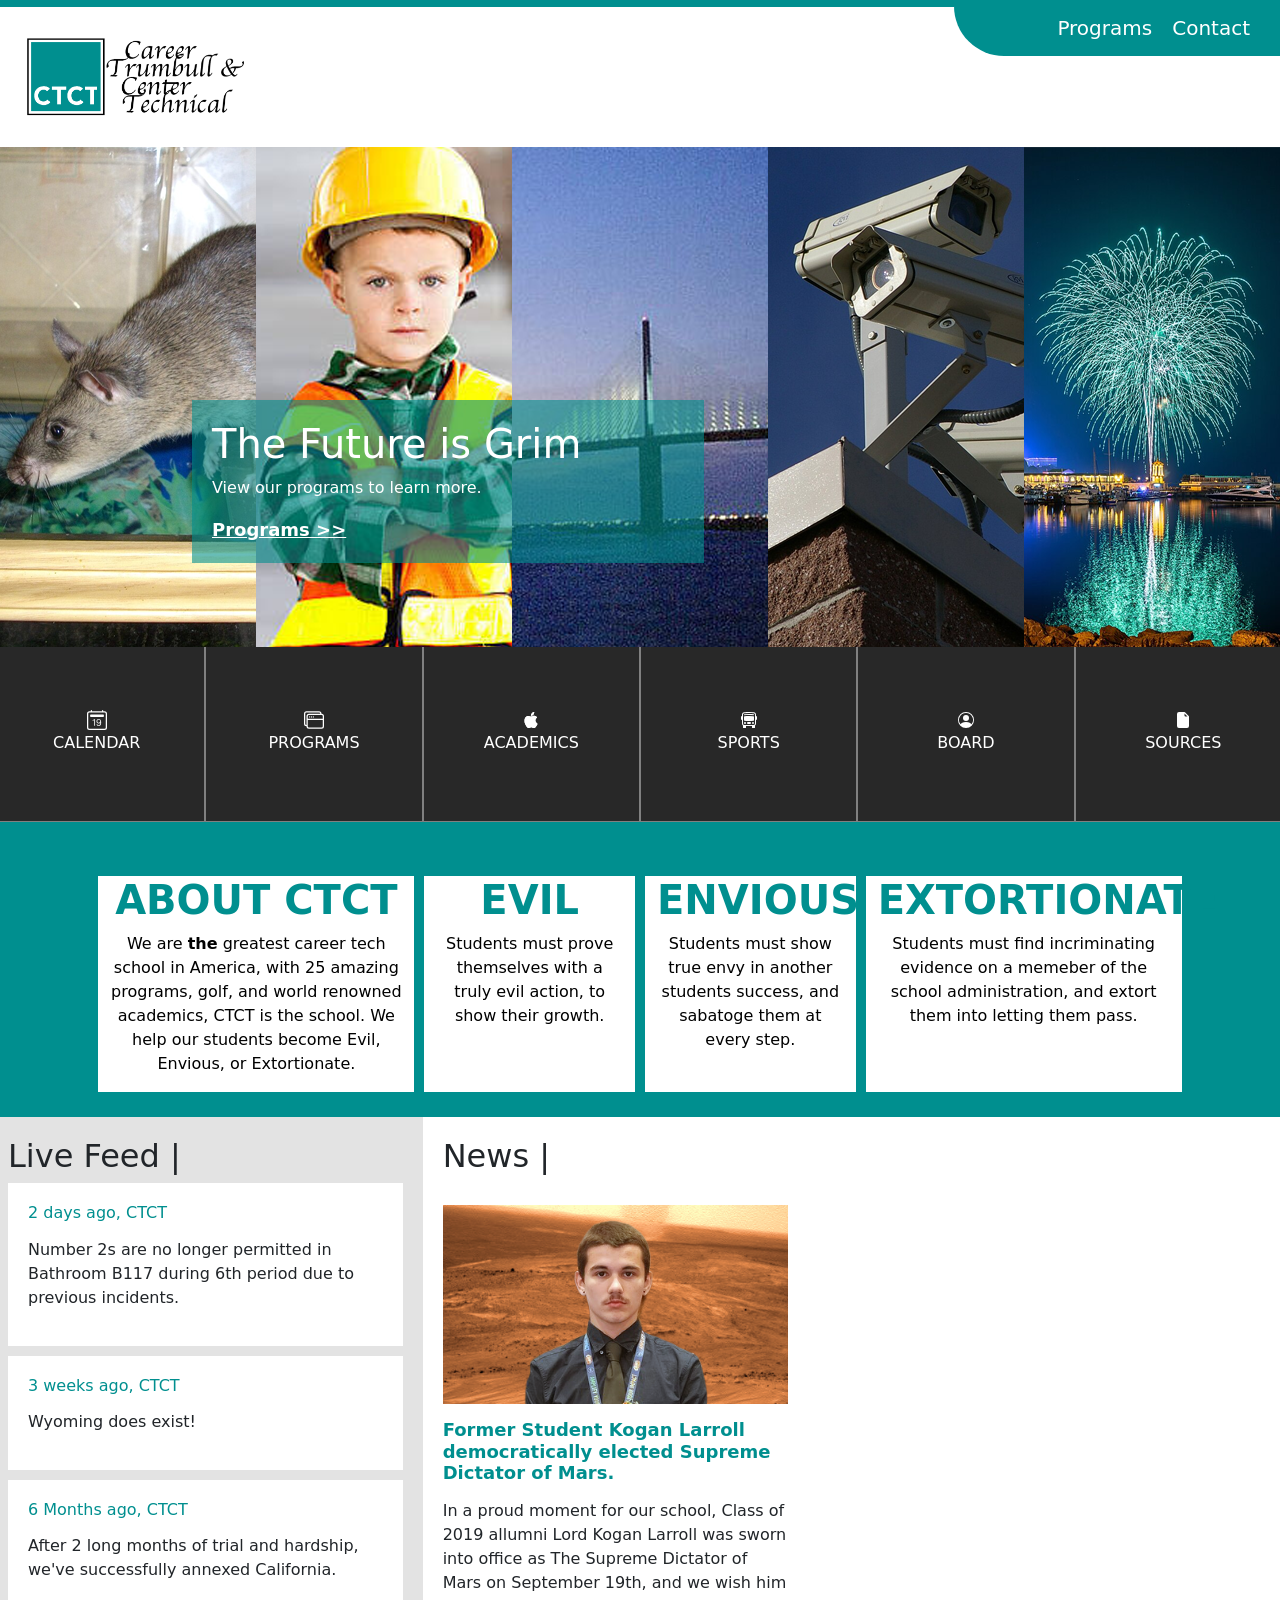
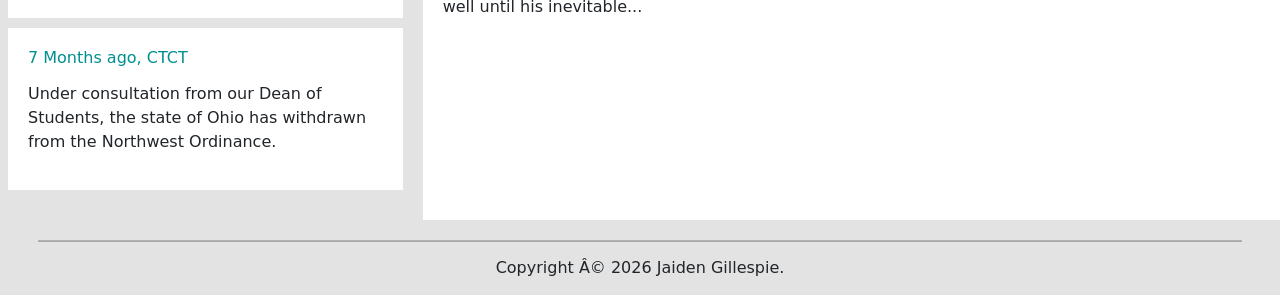
==== index.html @ fd8d5556 "added a handful of classes (without photos)" ====
<!DOCTYPE html>
<html>
    <head>
        <title>CTCT High School</title>
        <link rel="icon" type="image/x-icon" href="CTCT-LOGO_icon.png">
        <meta name="viewport" content="width=device-width, initial-scale=1, shrink-to-fit=no">
        <link href="https://cdn.jsdelivr.net/npm/bootstrap@5.0.2/dist/css/bootstrap.min.css" rel="stylesheet" integrity="sha384-EVSTQN3/azprG1Anm3QDgpJLIm9Nao0Yz1ztcQTwFspd3yD65VohhpuuCOmLASjC" crossorigin="anonymous">
        
        <link href="stylesheets/style.css" rel="stylesheet">
        <link href="stylesheets/header.css" rel="stylesheet">
        <link href="stylesheets/homepage.css" rel="stylesheet">
        <script src="https://cdn.jsdelivr.net/npm/bootstrap@5.3.8/dist/js/bootstrap.bundle.min.js" integrity="sha384-FKyoEForCGlyvwx9Hj09JcYn3nv7wiPVlz7YYwJrWVcXK/BmnVDxM+D2scQbITxI" crossorigin="anonymous"></script>

    </head>
    <body>
        <div class="container-fluid">
            <div class="row" id ="topbar">
                <div class="row">
                    <div class="nopad col-lg-9 d-none d-lg-block d-xl-block d-xxl-block">
                        <div class="ribbon" id="ribbon-small"></div>
                        <div id="padded-header">
                            <a href="index.html">
                                <img src="CTCT-LOGO_header.png" alt="Carrer Technical & Center Trumbull School Logo" id="ctct-logo">
                            </a>    
                        </div>
                    </div>
                    <div class="nopad col-lg-3">
                        <div class="ribbon flex-center" id="ribbon-large">
                            <a class="header-links" href="programs.html">Programs</a>
                            <a class="header-links" href="contact.html">Contact</a>
                        </div>
                        
                    </div>
                    <div class="nopad d-lg-none d-xl-none d-xxl-none">
                        <div id="centered-header">
                            <img src="CTCT-LOGO_header.png" alt="Carrer Technical & Center Trumbull School Logo" id="ctct-logo">
                        </div>
                    </div>
                </div>
               
            </div>

            <div class="row">
                <div class="carousel" id="homepage-carousel">
                    <div class="carousel-inner">
                        <div class="carousel-item active">
                            <img src="carousel-programs.png" alt="Photo of the Carrer Technical & Center Trumbull High School Building" class="homepage-carousel-image">
                            <div class="homepage-carousel-caption carousel-caption active">
                                <h1>The Future is Grim</h1>
                                <p>View our programs to learn more.</p>
                                <a class="homepage-carousel-links" href="programs.html">Programs >> </a>
                            </div>
                        </div>
                    </div>
                </div>
            </div>
            <div class="row" id="six-bar">
                <div class="six-bar-item col-md-2">
                    <a class="six-bar-link" href="calender.html">
                        <svg xmlns="http://www.w3.org/2000/svg" width="20" height="20" fill="currentColor" class="bi bi-calendar2-date" viewBox="0 0 16 16">
                            <path d="M6.445 12.688V7.354h-.633A13 13 0 0 0 4.5 8.16v.695c.375-.257.969-.62 1.258-.777h.012v4.61zm1.188-1.305c.047.64.594 1.406 1.703 1.406 1.258 0 2-1.066 2-2.871 0-1.934-.781-2.668-1.953-2.668-.926 0-1.797.672-1.797 1.809 0 1.16.824 1.77 1.676 1.77.746 0 1.23-.376 1.383-.79h.027c-.004 1.316-.461 2.164-1.305 2.164-.664 0-1.008-.45-1.05-.82zm2.953-2.317c0 .696-.559 1.18-1.184 1.18-.601 0-1.144-.383-1.144-1.2 0-.823.582-1.21 1.168-1.21.633 0 1.16.398 1.16 1.23"/>
                            <path d="M3.5 0a.5.5 0 0 1 .5.5V1h8V.5a.5.5 0 0 1 1 0V1h1a2 2 0 0 1 2 2v11a2 2 0 0 1-2 2H2a2 2 0 0 1-2-2V3a2 2 0 0 1 2-2h1V.5a.5.5 0 0 1 .5-.5M2 2a1 1 0 0 0-1 1v11a1 1 0 0 0 1 1h12a1 1 0 0 0 1-1V3a1 1 0 0 0-1-1z"/>
                            <path d="M2.5 4a.5.5 0 0 1 .5-.5h10a.5.5 0 0 1 .5.5v1a.5.5 0 0 1-.5.5H3a.5.5 0 0 1-.5-.5z"/>
                        </svg>
                        
                        <p>CALENDAR</p>
                    </a>
                </div>
                <div class="six-bar-item col-md-2">
                    <a class="six-bar-link" href="programs.html">
                        <svg xmlns="http://www.w3.org/2000/svg" width="20" height="20" fill="currentColor" class="bi bi-window-stack" viewBox="0 0 16 16">
                            <path d="M4.5 6a.5.5 0 1 0 0-1 .5.5 0 0 0 0 1M6 6a.5.5 0 1 0 0-1 .5.5 0 0 0 0 1m2-.5a.5.5 0 1 1-1 0 .5.5 0 0 1 1 0"/>
                            <path d="M12 1a2 2 0 0 1 2 2 2 2 0 0 1 2 2v8a2 2 0 0 1-2 2H4a2 2 0 0 1-2-2 2 2 0 0 1-2-2V3a2 2 0 0 1 2-2zM2 12V5a2 2 0 0 1 2-2h9a1 1 0 0 0-1-1H2a1 1 0 0 0-1 1v8a1 1 0 0 0 1 1m1-4v5a1 1 0 0 0 1 1h10a1 1 0 0 0 1-1V8zm12-1V5a1 1 0 0 0-1-1H4a1 1 0 0 0-1 1v2z"/>
                        </svg>

                        <p>PROGRAMS</p>
                    </a>
                </div>
                <div class="six-bar-item col-md-2">
                    <a class="six-bar-link" href="academics.html">
                        <svg xmlns="http://www.w3.org/2000/svg" width="16" height="16" fill="currentColor" class="bi bi-apple" viewBox="0 0 16 16">
                            <path d="M11.182.008C11.148-.03 9.923.023 8.857 1.18c-1.066 1.156-.902 2.482-.878 2.516s1.52.087 2.475-1.258.762-2.391.728-2.43m3.314 11.733c-.048-.096-2.325-1.234-2.113-3.422s1.675-2.789 1.698-2.854-.597-.79-1.254-1.157a3.7 3.7 0 0 0-1.563-.434c-.108-.003-.483-.095-1.254.116-.508.139-1.653.589-1.968.607-.316.018-1.256-.522-2.267-.665-.647-.125-1.333.131-1.824.328-.49.196-1.422.754-2.074 2.237-.652 1.482-.311 3.83-.067 4.56s.625 1.924 1.273 2.796c.576.984 1.34 1.667 1.659 1.899s1.219.386 1.843.067c.502-.308 1.408-.485 1.766-.472.357.013 1.061.154 1.782.539.571.197 1.111.115 1.652-.105.541-.221 1.324-1.059 2.238-2.758q.52-1.185.473-1.282"/>
                            <path d="M11.182.008C11.148-.03 9.923.023 8.857 1.18c-1.066 1.156-.902 2.482-.878 2.516s1.52.087 2.475-1.258.762-2.391.728-2.43m3.314 11.733c-.048-.096-2.325-1.234-2.113-3.422s1.675-2.789 1.698-2.854-.597-.79-1.254-1.157a3.7 3.7 0 0 0-1.563-.434c-.108-.003-.483-.095-1.254.116-.508.139-1.653.589-1.968.607-.316.018-1.256-.522-2.267-.665-.647-.125-1.333.131-1.824.328-.49.196-1.422.754-2.074 2.237-.652 1.482-.311 3.83-.067 4.56s.625 1.924 1.273 2.796c.576.984 1.34 1.667 1.659 1.899s1.219.386 1.843.067c.502-.308 1.408-.485 1.766-.472.357.013 1.061.154 1.782.539.571.197 1.111.115 1.652-.105.541-.221 1.324-1.059 2.238-2.758q.52-1.185.473-1.282"/>
                        </svg>

                        <p>ACADEMICS</p>
                    </a>
                </div>
                <div class="six-bar-item col-md-2">
                    <a class="six-bar-link" href="golf.html">
                       <svg xmlns="http://www.w3.org/2000/svg" width="16" height="16" fill="currentColor" class="bi bi-bus-front" viewBox="0 0 16 16">
                            <path d="M5 11a1 1 0 1 1-2 0 1 1 0 0 1 2 0m8 0a1 1 0 1 1-2 0 1 1 0 0 1 2 0m-6-1a1 1 0 1 0 0 2h2a1 1 0 1 0 0-2zm1-6c-1.876 0-3.426.109-4.552.226A.5.5 0 0 0 3 4.723v3.554a.5.5 0 0 0 .448.497C4.574 8.891 6.124 9 8 9s3.426-.109 4.552-.226A.5.5 0 0 0 13 8.277V4.723a.5.5 0 0 0-.448-.497A44 44 0 0 0 8 4m0-1c-1.837 0-3.353.107-4.448.22a.5.5 0 1 1-.104-.994A44 44 0 0 1 8 2c1.876 0 3.426.109 4.552.226a.5.5 0 1 1-.104.994A43 43 0 0 0 8 3"/>
                            <path d="M15 8a1 1 0 0 0 1-1V5a1 1 0 0 0-1-1V2.64c0-1.188-.845-2.232-2.064-2.372A44 44 0 0 0 8 0C5.9 0 4.208.136 3.064.268 1.845.408 1 1.452 1 2.64V4a1 1 0 0 0-1 1v2a1 1 0 0 0 1 1v3.5c0 .818.393 1.544 1 2v2a.5.5 0 0 0 .5.5h2a.5.5 0 0 0 .5-.5V14h6v1.5a.5.5 0 0 0 .5.5h2a.5.5 0 0 0 .5-.5v-2c.607-.456 1-1.182 1-2zM8 1c2.056 0 3.71.134 4.822.261.676.078 1.178.66 1.178 1.379v8.86a1.5 1.5 0 0 1-1.5 1.5h-9A1.5 1.5 0 0 1 2 11.5V2.64c0-.72.502-1.301 1.178-1.379A43 43 0 0 1 8 1"/>
                        </svg>

                        <p>SPORTS</p>
                    </a>
                </div>
                <div class="six-bar-item col-md-2">
                    <a class="six-bar-link" href="golf.html#board">
                       <svg xmlns="http://www.w3.org/2000/svg" width="16" height="16" fill="currentColor" class="bi bi-person-circle" viewBox="0 0 16 16">
                            <path d="M11 6a3 3 0 1 1-6 0 3 3 0 0 1 6 0"/>
                            <path fill-rule="evenodd" d="M0 8a8 8 0 1 1 16 0A8 8 0 0 1 0 8m8-7a7 7 0 0 0-5.468 11.37C3.242 11.226 4.805 10 8 10s4.757 1.225 5.468 2.37A7 7 0 0 0 8 1"/>
                        </svg>

                        <p>BOARD</p>
                    </a>
                </div>
                <div class="six-bar-item col-md-2">
                    <a class="six-bar-link" href="sources.html">
                       <svg xmlns="http://www.w3.org/2000/svg" width="16" height="16" fill="currentColor" class="bi bi-file-earmark-fill" viewBox="0 0 16 16">
                            <path d="M4 0h5.293A1 1 0 0 1 10 .293L13.707 4a1 1 0 0 1 .293.707V14a2 2 0 0 1-2 2H4a2 2 0 0 1-2-2V2a2 2 0 0 1 2-2m5.5 1.5v2a1 1 0 0 0 1 1h2z"/>
                        </svg>

                        <p>SOURCES</p>
                    </a>
                </div>
            </div>
            <div class="row" id="three-es"> 
                <div class="three-es-item col-lg-3">
                    <h1 class="three-es-header">ABOUT CTCT</h1>
                    <p>
                        We are <b>the</b> greatest career tech school in America, with 25 amazing programs, golf, and world renowned academics, CTCT is the school.
                        We help our students become Evil, Envious, or Extortionate.
                    </p>
                </div>
                <div class="three-es-item col-lg-2">
                    <h1 class="three-es-header">EVIL</h1>
                    <p>
                        Students must prove themselves with a truly evil action, to show their growth.
                    </p>
                </div>
                <div class="three-es-item col-lg-2">
                    <h1 class="three-es-header">ENVIOUS</h1>
                    <p>
                        Students must show true envy in another students success, and sabatoge them at every step.
                    </p>
                </div>
                <div class="three-es-item col-lg-3">
                    <h1 class="three-es-header">EXTORTIONATE</h1>
                    <p>
                        Students must find incriminating evidence on a memeber of the school administration, and extort them into letting them pass.
                    </p>
                </div>
            </div>
            <div class="row">
                <div class="col-lg-4" id="feed">
                    <h2>Live Feed |</h2>
                    <div class="feed-item">
                        <h6>2 days ago, CTCT</h6>
                        <p>Number 2s are no longer permitted in Bathroom B117 during 6th period due to previous incidents.</p>
                    </div>
                    <div class="feed-item">
                        <h6>3 weeks ago, CTCT</h6>
                        <p>Wyoming does exist!</p>
                    </div>
                    <div class="feed-item">
                        <h6>6 Months ago, CTCT</h6>
                        <p>After 2 long months of trial and hardship, we've successfully annexed California.</p>
                    </div>
                    <div class="feed-item">
                        <h6>7 Months ago, CTCT</h6>
                        <p>Under consultation from our Dean of Students, the state of Ohio has withdrawn from the Northwest Ordinance.</p>
                    </div>
                </div>
                <div class="col-lg-8" id="news">
                    <h2>News |</h2>
                    <div class="news-item col-lg-5">
                        <img src="koganlarrol.png" alt="Photo of Lord Kogan Larroll frame-mogging after being sworn into office." width="100%">
                        <h5>Former Student Kogan Larroll democratically elected Supreme Dictator of Mars.</h5>
                        <p>
                            In a proud moment for our school, Class of 2019 allumni Lord Kogan Larroll was sworn into office as The Supreme Dictator of Mars on September 19th, 
                            and we wish him well until his inevitable...
                        </p>
                    </div>
                </div>
            </div>
            <div class="row" id="footer">
                <hr>
                <h6>Copyright © 2026 Jaiden Gillespie.</h6>
            </div>
        </div>
    </body>
</html>
---- stylesheets/style.css ----
body{
    background-color: black;
}

.nopad{
    padding: 0px;
}

.container-fluid{
    padding: 0px;
}
.row{
    padding: 0;
}

#footer{
    background-color: #e3e3e3;
    padding: 50px;
    padding-top: 20px;
    padding-bottom: 10px;
    text-align: center;
}
#footer hr{
    background-color: black;
    height: 2px;
}
---- stylesheets/header.css ----
#topbar{
    background-color: white;
}

.ribbon{
    background-color: #008f8f;
}
#ribbon-small{
    height: 7px;
}
#ribbon-large{

    height: 56px;
    padding-right: 20px;
    border-bottom-left-radius: 50px;

}

#ctct-logo{
    width: 220px;
    height: 80px;
}
#padded-header{
    padding: 30px;
    padding-left: 50px;
}

#centered-header{
    display: flex;
    justify-content: center;
    padding: 30px;
}
#centered-header img{
    width: 30%;
    height: 30%;
}


.header-links{
    color: white;
    font-size: 20px;
    text-decoration: none;
    padding: 10px;
}
.header-links:hover{
    color:white;
}

.flex-center{
    display:flex;
    align-items: center;
    justify-content: flex-end;
}

#menu-button{
    color: #008f8f;
    font-size: 20px;
    margin:30px;
    margin-right: 50px;
    margin-left: 5px;
}
---- stylesheets/homepage.css ----
#homepage-carousel{
    height: 500px;
    overflow: hidden;
}

.homepage-carousel-image{
    height: 500px;
    width: 100%;
    object-fit: cover;
    object-position: center;
}

.homepage-carousel-caption{
    text-align: left;
    padding: 20px;
    margin-right: 30%;
    margin-bottom: 5%;
    background-color: #008f8f96;
}

.homepage-carousel-links{
    color: white;
    font-weight: bold;
    font-size: 18px;
}

#six-bar{
    background-color: rgb(40, 40, 40);
}
.six-bar-item{
    display: flex;
    align-content: center;
    text-align: center;
    justify-content: center;

    padding: 50px;
    padding-top: 60px;

    color: white;
    outline: 1px grey solid;
}
.six-bar-link{
    color: white;
    font-size: 16px;
    text-decoration: none;
}

#three-es{
    padding:20px;
    padding-top: 50px;
    justify-content: center;
    background-color: #008f8f;
}

.three-es-item{
    background-color: white;
    color: black;
    text-align: center;
    margin:5px;

}
.three-es-header{
    color: #008f8f;
    font-weight: bold;
}

#feed{
    background-color: #e3e3e3;
    padding: 20px;
}
#news{
    background-color: white;
    padding: 20px;

}

#news h2{
    margin-bottom: 30px;
}

.feed-item{
    background-color: white;
    padding: 20px;
    margin-bottom: 10px;
}

.feed-item h6{
    color:#008f8f;
    margin-bottom: 15px;
}
.news-item h5{
    margin-top: 15px;
    margin-bottom: 15px;
    color: #008f8f;
    font-size: 18px;
    font-weight: bold;
}

.col-xs-0{
    overflow: hidden;
}
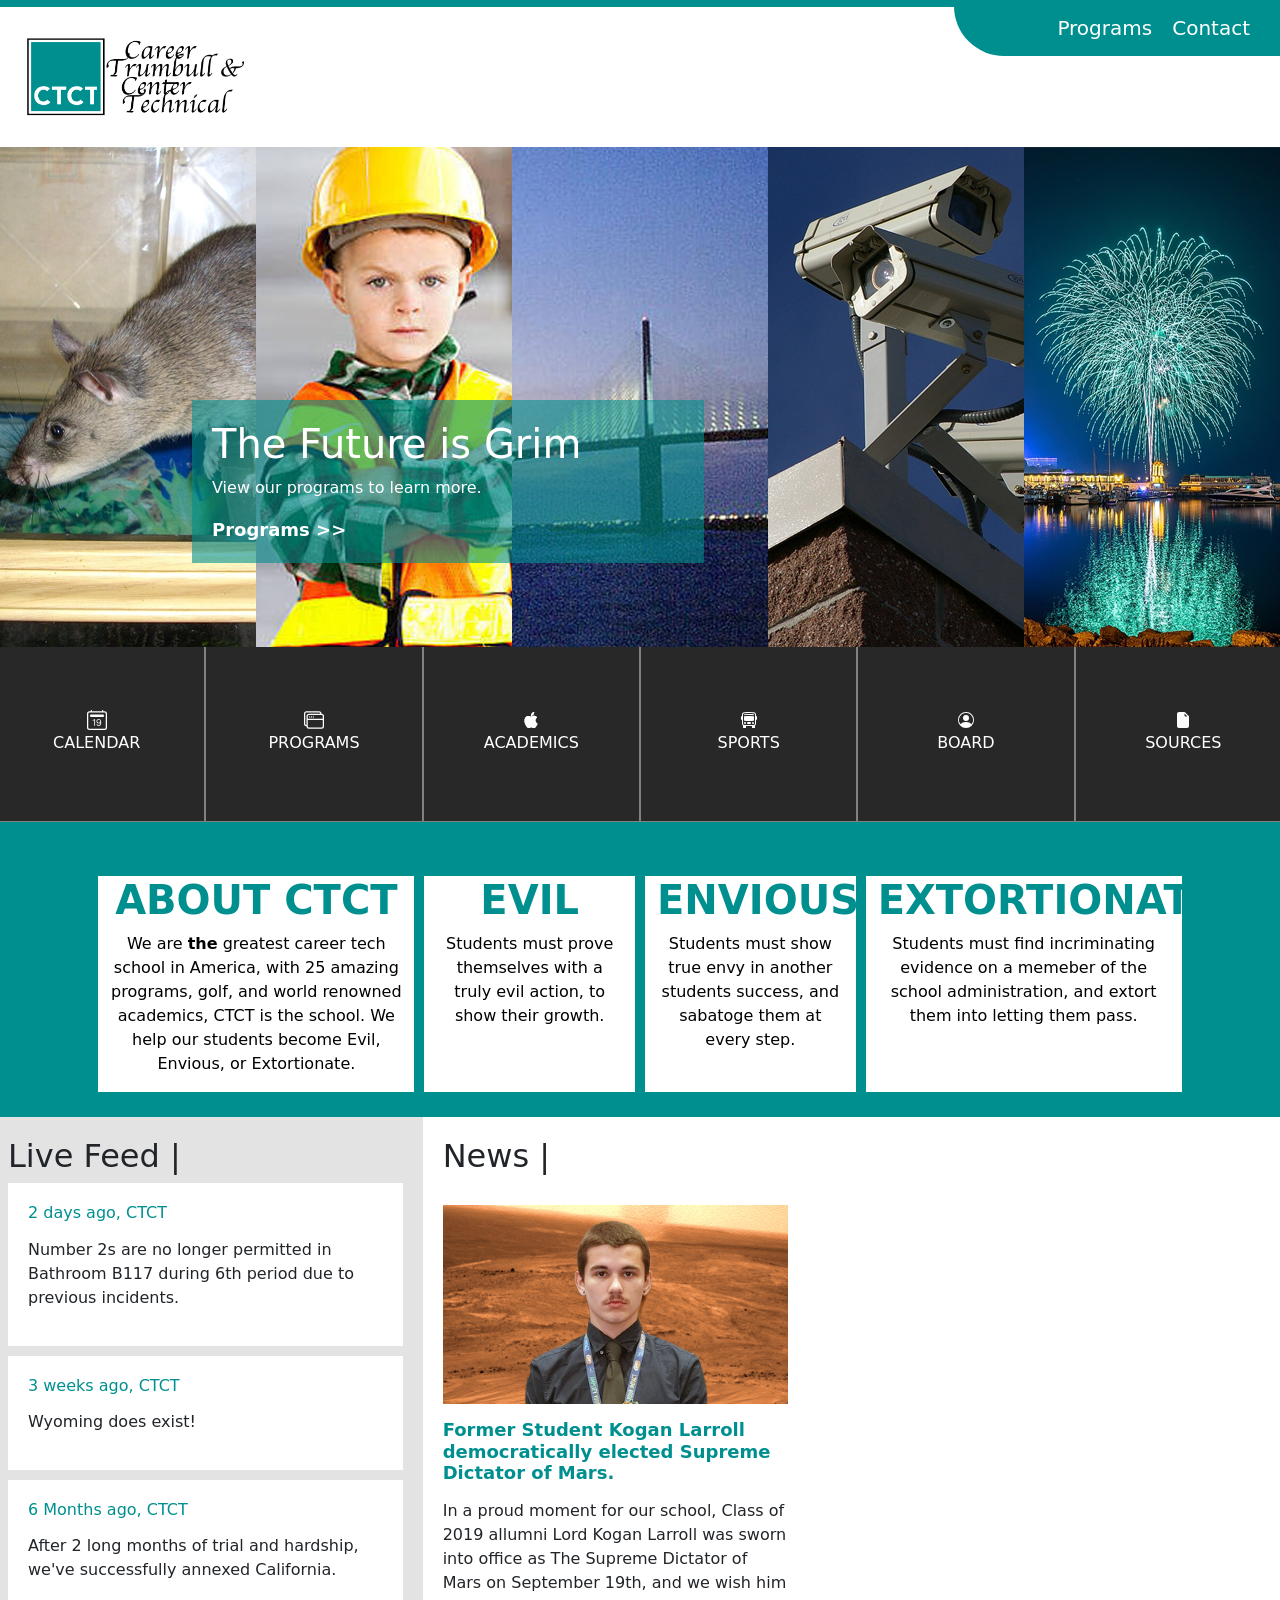
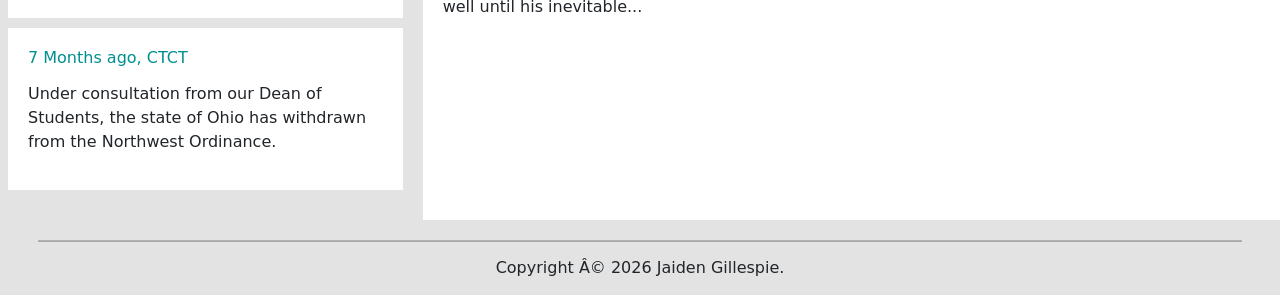
==== commit 5fceb71f: "fixed contact form" ====
--- a/index.html
+++ b/index.html
@@ -27,7 +27,7 @@
                     <div class="nopad col-lg-3">
                         <div class="ribbon flex-center" id="ribbon-large">
                             <a class="header-links" href="programs.html">Programs</a>
-                            <a class="header-links" href="contact.html">Contact</a>
+                            <a class="header-links" href="http://contact.ctcthome.com/">Contact</a>
                         </div>
                         
                     </div>
@@ -107,7 +107,7 @@
                     </a>
                 </div>
                 <div class="six-bar-item col-md-2">
-                    <a class="six-bar-link" href="sources.html">
+                    <a class="six-bar-link" href="docs/CTCT Works Cited.pdf">
                        <svg xmlns="http://www.w3.org/2000/svg" width="16" height="16" fill="currentColor" class="bi bi-file-earmark-fill" viewBox="0 0 16 16">
                             <path d="M4 0h5.293A1 1 0 0 1 10 .293L13.707 4a1 1 0 0 1 .293.707V14a2 2 0 0 1-2 2H4a2 2 0 0 1-2-2V2a2 2 0 0 1 2-2m5.5 1.5v2a1 1 0 0 0 1 1h2z"/>
                         </svg>
--- a/stylesheets/style.css
+++ b/stylesheets/style.css
@@ -24,3 +24,7 @@
     background-color: black;
     height: 2px;
 }
+a, a:hover{
+    text-decoration: none;
+    color: white;
+}
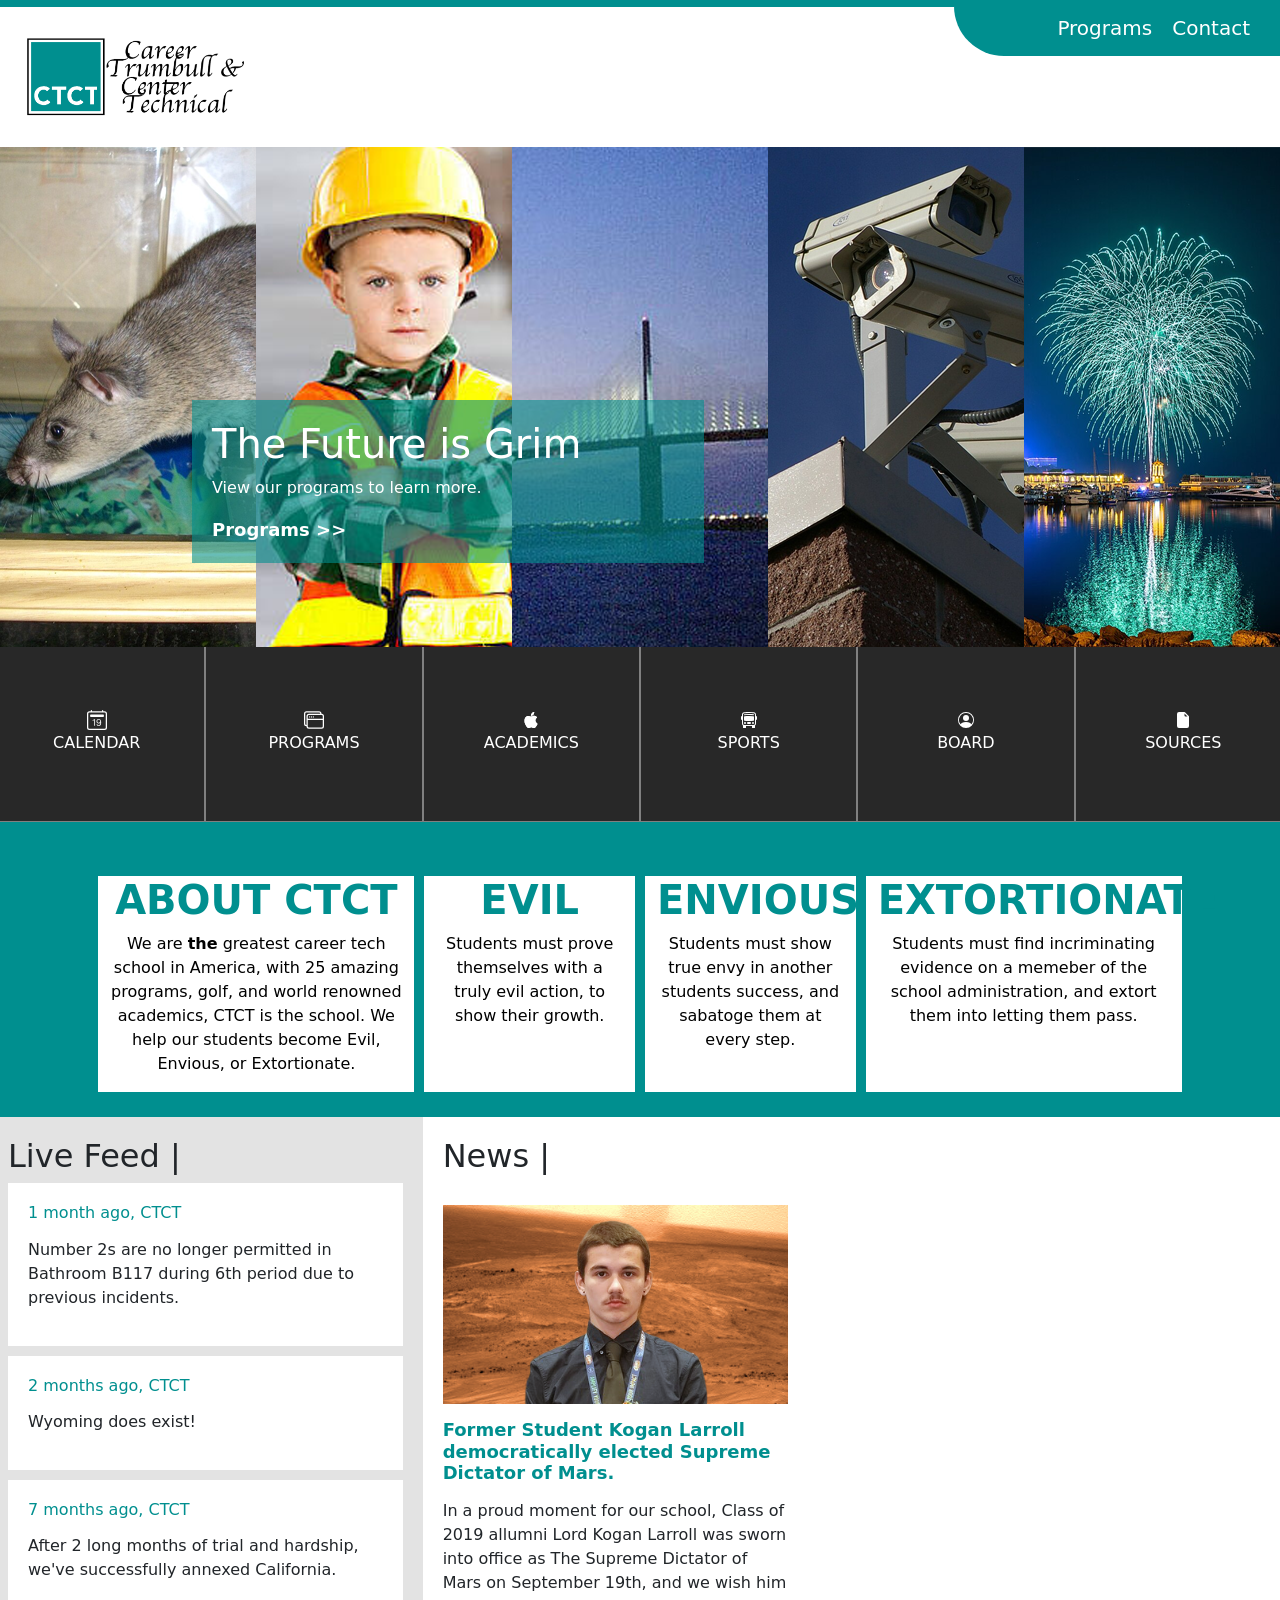
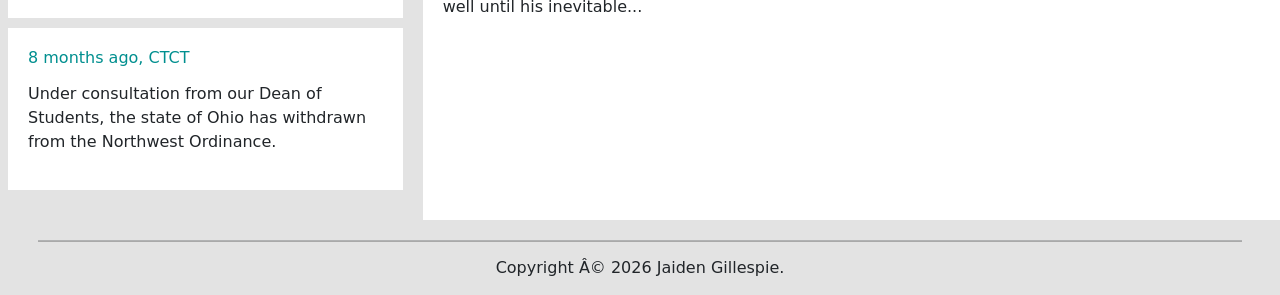
==== commit 65b1929c: "dates on the live feed now work correctly" ====
--- a/index.html
+++ b/index.html
@@ -1,5 +1,5 @@
 <!DOCTYPE html>
-<html>
+<html lang="EN">
     <head>
         <title>CTCT High School</title>
         <link rel="icon" type="image/x-icon" href="CTCT-LOGO_icon.png">
@@ -10,7 +10,7 @@
         <link href="stylesheets/header.css" rel="stylesheet">
         <link href="stylesheets/homepage.css" rel="stylesheet">
         <script src="https://cdn.jsdelivr.net/npm/bootstrap@5.3.8/dist/js/bootstrap.bundle.min.js" integrity="sha384-FKyoEForCGlyvwx9Hj09JcYn3nv7wiPVlz7YYwJrWVcXK/BmnVDxM+D2scQbITxI" crossorigin="anonymous"></script>
-
+        
     </head>
     <body>
         <div class="container-fluid">
@@ -146,22 +146,6 @@
             <div class="row">
                 <div class="col-lg-4" id="feed">
                     <h2>Live Feed |</h2>
-                    <div class="feed-item">
-                        <h6>2 days ago, CTCT</h6>
-                        <p>Number 2s are no longer permitted in Bathroom B117 during 6th period due to previous incidents.</p>
-                    </div>
-                    <div class="feed-item">
-                        <h6>3 weeks ago, CTCT</h6>
-                        <p>Wyoming does exist!</p>
-                    </div>
-                    <div class="feed-item">
-                        <h6>6 Months ago, CTCT</h6>
-                        <p>After 2 long months of trial and hardship, we've successfully annexed California.</p>
-                    </div>
-                    <div class="feed-item">
-                        <h6>7 Months ago, CTCT</h6>
-                        <p>Under consultation from our Dean of Students, the state of Ohio has withdrawn from the Northwest Ordinance.</p>
-                    </div>
                 </div>
                 <div class="col-lg-8" id="news">
                     <h2>News |</h2>
@@ -181,4 +165,5 @@
             </div>
         </div>
     </body>
+    <script src="scripts/index.js"></script>
 </html>
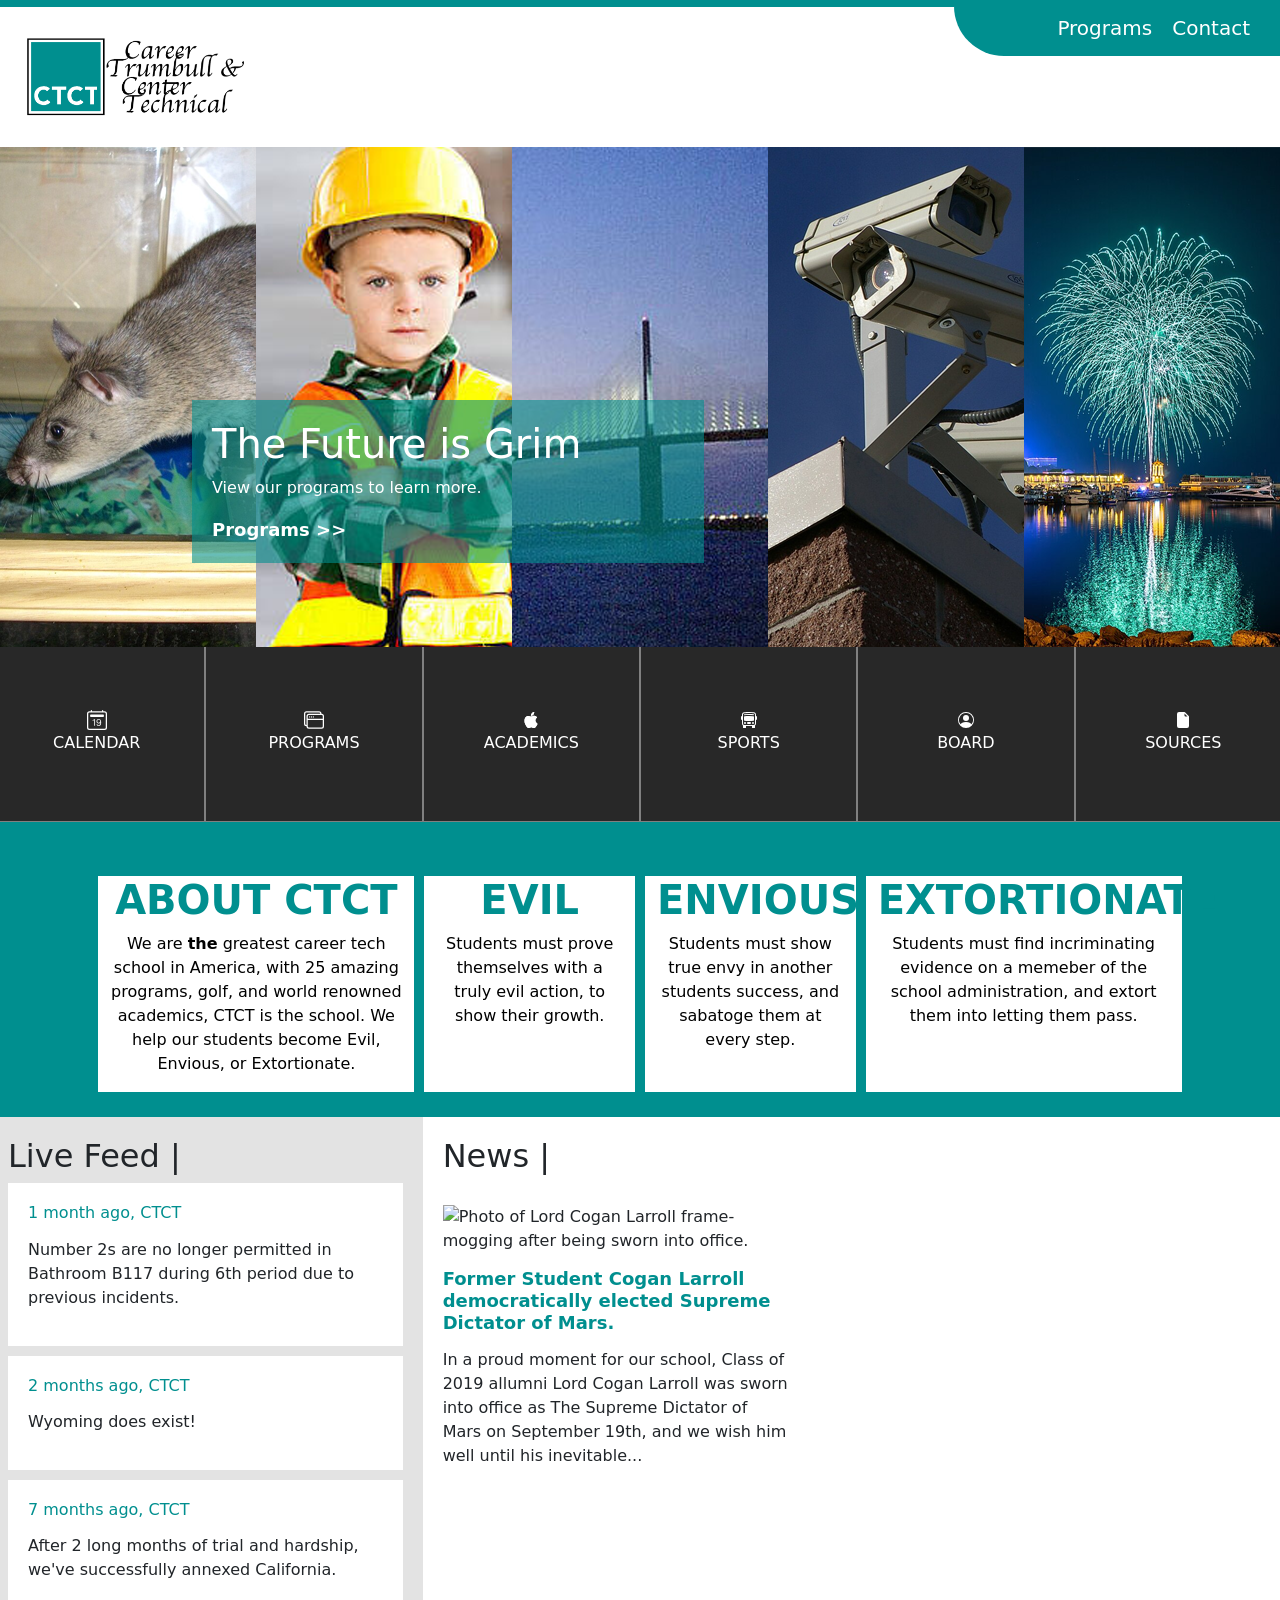
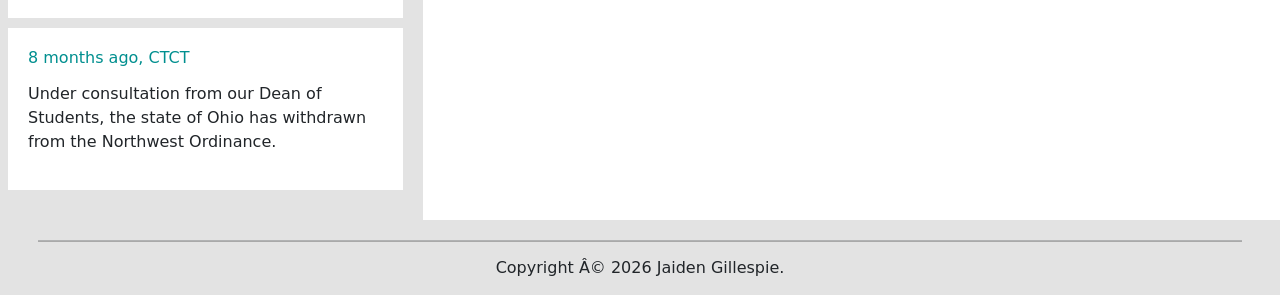
==== commit 1840b616: "fixed typo" ====
--- a/index.html
+++ b/index.html
@@ -2,8 +2,10 @@
 <html lang="EN">
     <head>
         <title>CTCT High School</title>
-        <link rel="icon" type="image/x-icon" href="CTCT-LOGO_icon.png">
+        <link rel="icon" type="image/x-icon" href="images/logos/CTCT-LOGO_icon.png">
         <meta name="viewport" content="width=device-width, initial-scale=1, shrink-to-fit=no">
+        <meta name="description" content="We are the greatest career tech school in America, with 25 amazing programs, golf, and world renowned academics, CTCT is the school. We help our students become Evil, Envious, or Extortionate.">
+
         <link href="https://cdn.jsdelivr.net/npm/bootstrap@5.0.2/dist/css/bootstrap.min.css" rel="stylesheet" integrity="sha384-EVSTQN3/azprG1Anm3QDgpJLIm9Nao0Yz1ztcQTwFspd3yD65VohhpuuCOmLASjC" crossorigin="anonymous">
         
         <link href="stylesheets/style.css" rel="stylesheet">
@@ -20,7 +22,7 @@
                         <div class="ribbon" id="ribbon-small"></div>
                         <div id="padded-header">
                             <a href="index.html">
-                                <img src="CTCT-LOGO_header.png" alt="Carrer Technical & Center Trumbull School Logo" id="ctct-logo">
+                                <img src="images/logos/CTCT-LOGO_header.png" alt="Carrer Technical & Center Trumbull School Logo" id="ctct-logo">
                             </a>    
                         </div>
                     </div>
@@ -33,7 +35,7 @@
                     </div>
                     <div class="nopad d-lg-none d-xl-none d-xxl-none">
                         <div id="centered-header">
-                            <img src="CTCT-LOGO_header.png" alt="Carrer Technical & Center Trumbull School Logo" id="ctct-logo">
+                            <img src="images/logos/CTCT-LOGO_header.png" alt="Carrer Technical & Center Trumbull School Logo" id="ctct-logo">
                         </div>
                     </div>
                 </div>
@@ -44,7 +46,7 @@
                 <div class="carousel" id="homepage-carousel">
                     <div class="carousel-inner">
                         <div class="carousel-item active">
-                            <img src="carousel-programs.png" alt="Photo of the Carrer Technical & Center Trumbull High School Building" class="homepage-carousel-image">
+                            <img src="images/carousel-programs.png" alt="Photo of the Carrer Technical & Center Trumbull High School Building" class="homepage-carousel-image">
                             <div class="homepage-carousel-caption carousel-caption active">
                                 <h1>The Future is Grim</h1>
                                 <p>View our programs to learn more.</p>
@@ -150,10 +152,10 @@
                 <div class="col-lg-8" id="news">
                     <h2>News |</h2>
                     <div class="news-item col-lg-5">
-                        <img src="koganlarrol.png" alt="Photo of Lord Kogan Larroll frame-mogging after being sworn into office." width="100%">
-                        <h5>Former Student Kogan Larroll democratically elected Supreme Dictator of Mars.</h5>
+                        <img src="images/Coganlarrol.png" alt="Photo of Lord Cogan Larroll frame-mogging after being sworn into office." width="100%">
+                        <h5>Former Student Cogan Larroll democratically elected Supreme Dictator of Mars.</h5>
                         <p>
-                            In a proud moment for our school, Class of 2019 allumni Lord Kogan Larroll was sworn into office as The Supreme Dictator of Mars on September 19th, 
+                            In a proud moment for our school, Class of 2019 allumni Lord Cogan Larroll was sworn into office as The Supreme Dictator of Mars on September 19th, 
                             and we wish him well until his inevitable...
                         </p>
                     </div>
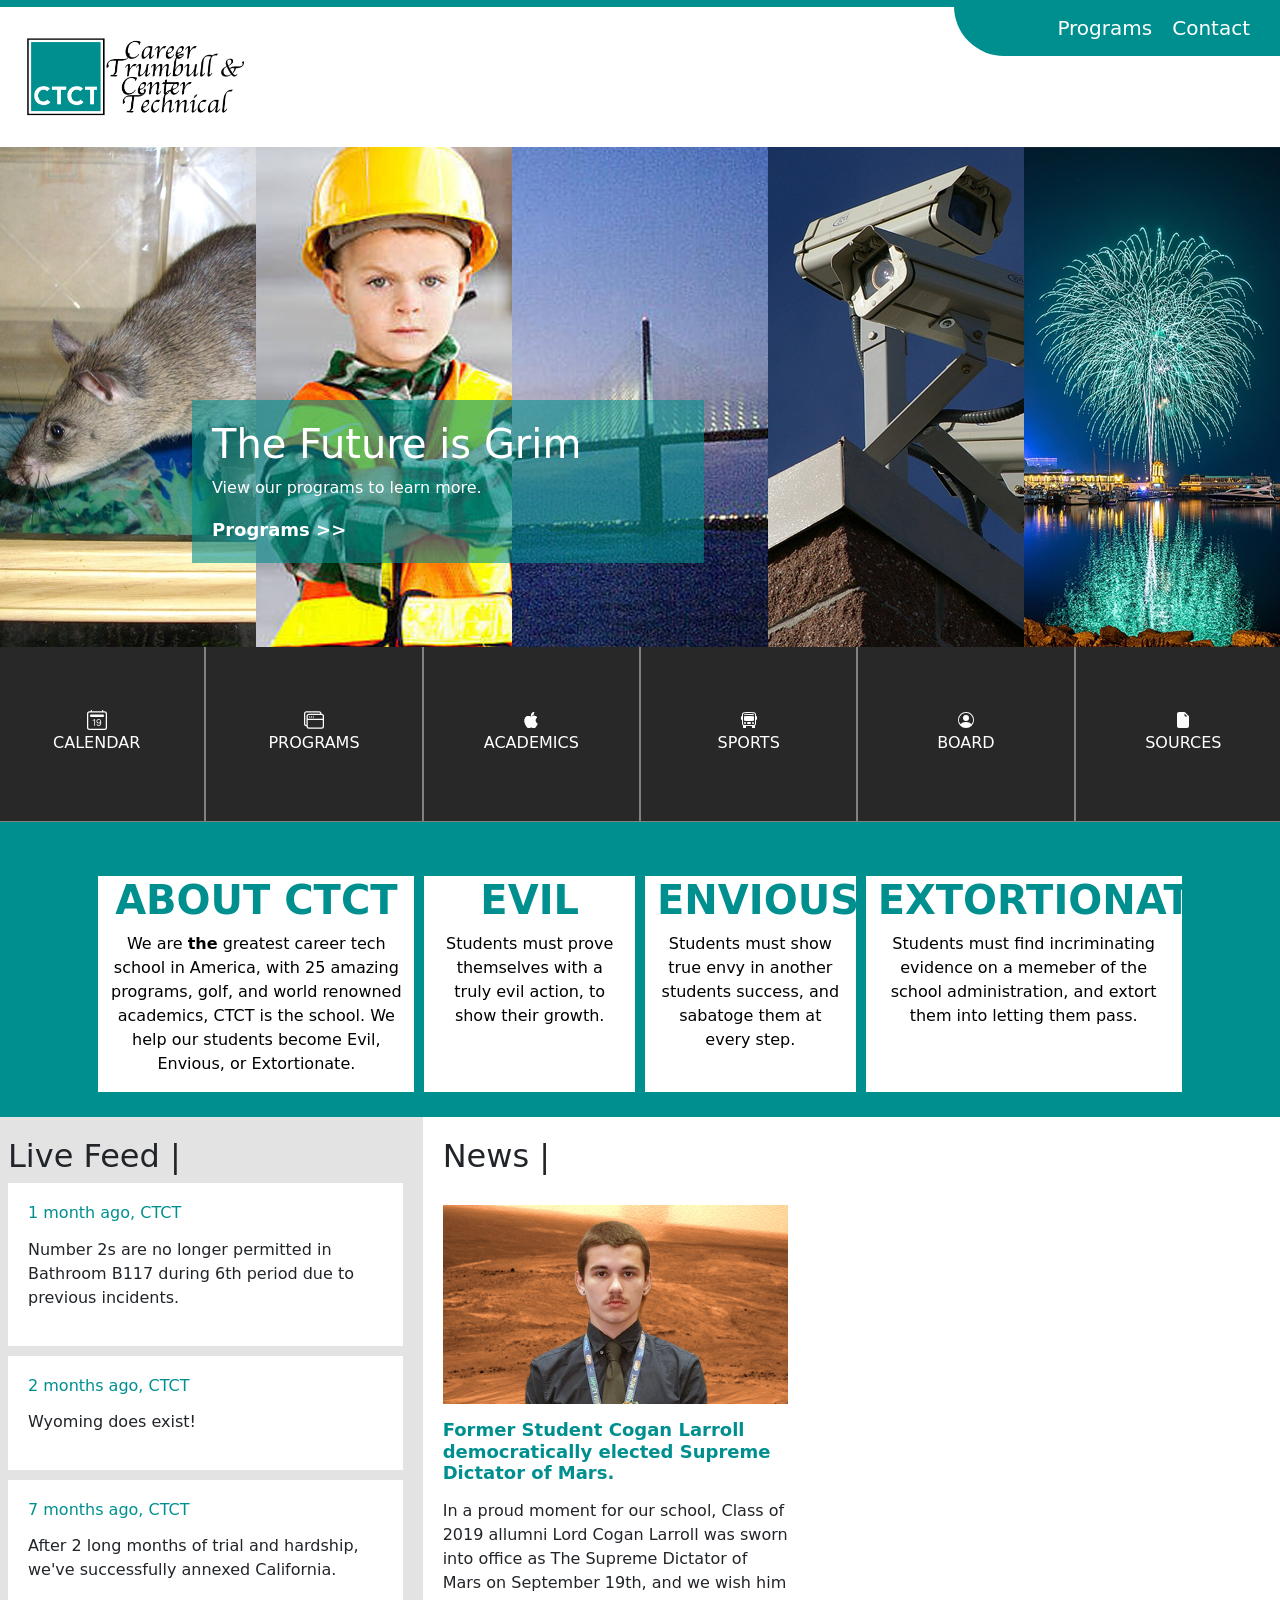
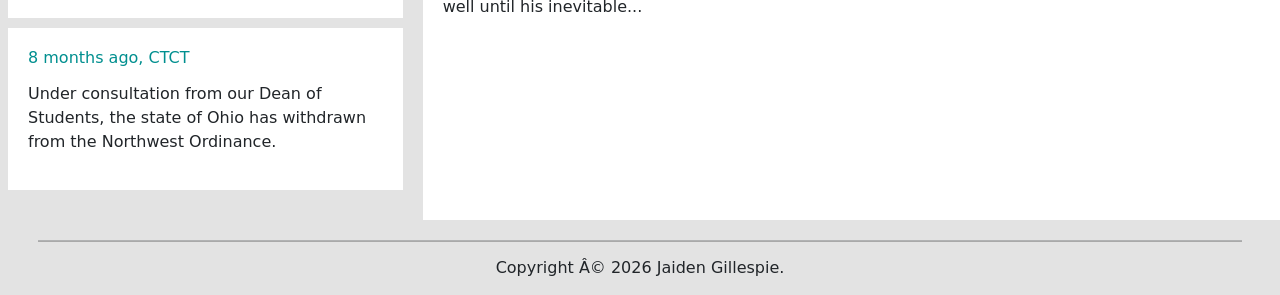
==== commit 8a40f8b0: "name change again" ====
--- a/index.html
+++ b/index.html
@@ -152,7 +152,7 @@
                 <div class="col-lg-8" id="news">
                     <h2>News |</h2>
                     <div class="news-item col-lg-5">
-                        <img src="images/Coganlarrol.png" alt="Photo of Lord Cogan Larroll frame-mogging after being sworn into office." width="100%">
+                        <img src="images/coganlarrol.png" alt="Photo of Lord Cogan Larroll frame-mogging after being sworn into office." width="100%">
                         <h5>Former Student Cogan Larroll democratically elected Supreme Dictator of Mars.</h5>
                         <p>
                             In a proud moment for our school, Class of 2019 allumni Lord Cogan Larroll was sworn into office as The Supreme Dictator of Mars on September 19th, 
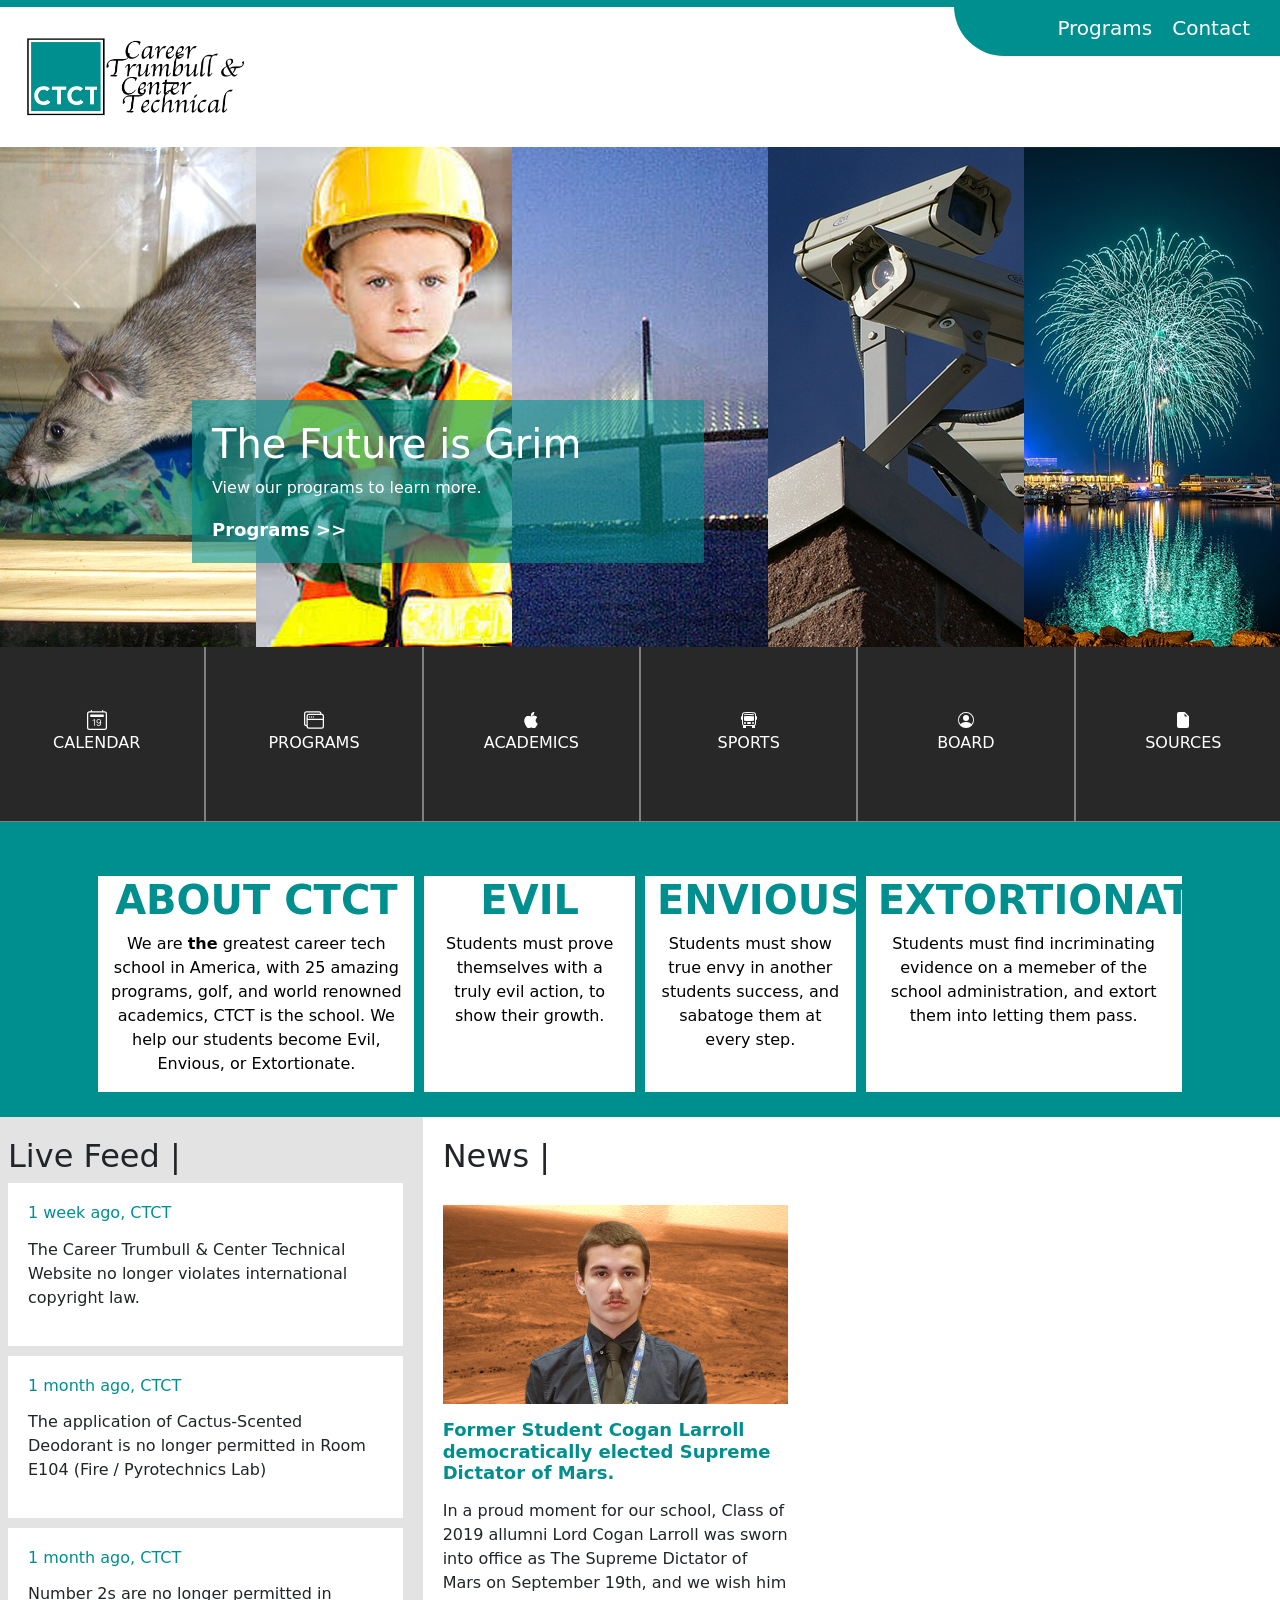
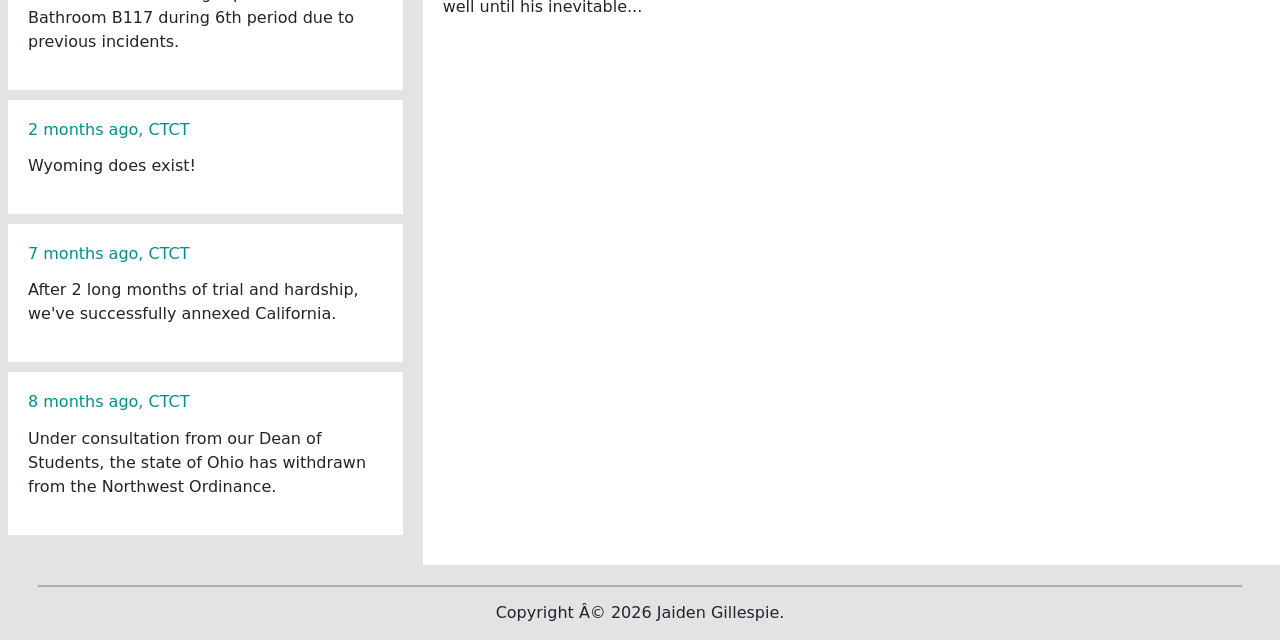
==== commit 52bb49f6: "added new program" ====
--- a/index.html
+++ b/index.html
@@ -46,7 +46,7 @@
                 <div class="carousel" id="homepage-carousel">
                     <div class="carousel-inner">
                         <div class="carousel-item active">
-                            <img src="images/carousel-programs.png" alt="Photo of the Carrer Technical & Center Trumbull High School Building" class="homepage-carousel-image">
+                            <img src="images/carousel-programs.png" alt="Preview of our amazing programs." class="homepage-carousel-image">
                             <div class="homepage-carousel-caption carousel-caption active">
                                 <h1>The Future is Grim</h1>
                                 <p>View our programs to learn more.</p>
